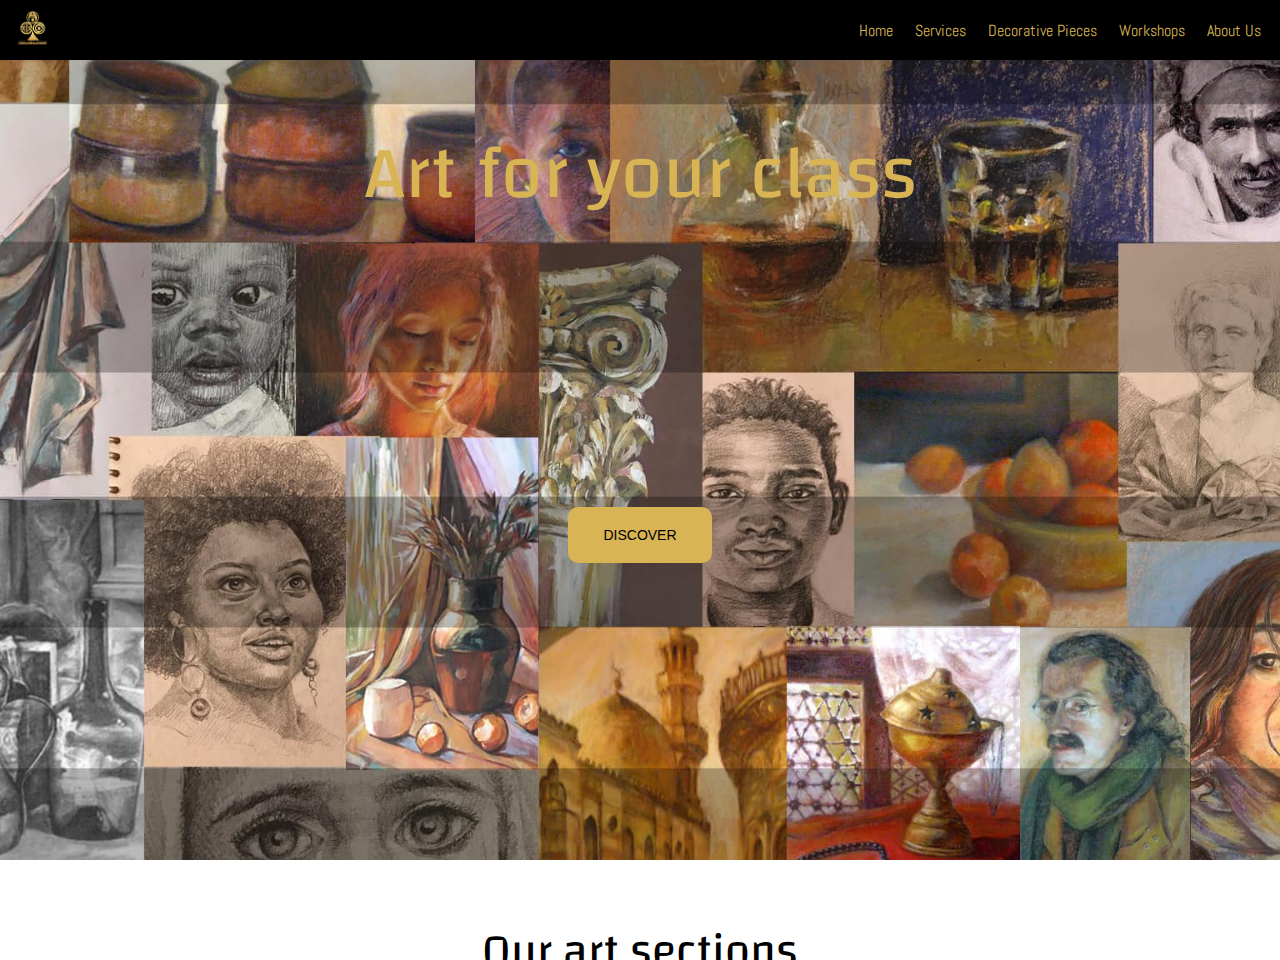
==== index.html @ 137d7d5d "feat: Add initial HTML structure and styling for Tree Artvision homepage" ====
<!DOCTYPE html>
<html>
<head>
    <title>Tree Artvision</title>
    <link rel="stylesheet" type="text/css" href="style.css">
    <link rel="preconnect" href="https://fonts.googleapis.com">
<link rel="preconnect" href="https://fonts.gstatic.com" crossorigin>
<link href="https://fonts.googleapis.com/css2?family=Changa:wght@200..800&display=swap" rel="stylesheet">
    
    
</head>
<body>
    <div class="navbar">
        <div class="navbar-container">
            <div class="left-navbar">
                <img src="./logo.jpg" class="logo"/>
            </div>
            <div class="right-navbar">
                <a href="index.html" class="nav-link">Home</a>
                <a href="about.html" class="nav-link">Services</a>
                <a href="services.html" class="nav-link">Decorative Pieces</a>
                <a href="contact.html" class="nav-link">Workshops</a>
                <a href="contact.html" class="nav-link">About Us</a>
        </div>        
    </div>
    </div>
    <div class="sections">
    <div class="home-section">
        <div class="home-container">
            <h1 class="home-title">Art for your class</h1>
            <button href="discover.html" class="button-link">
                Discover</button>
        </div>
        <div class="art-section">
            <h1 class="art-section-title" >Our art sections</h1>
            <div class="art-container-wrapper">
                <div class="art-container">
                    <div class="art-container">
                        <img src="./s11.webp" class="art-image"/>
                        <img src="./s12.webp" class="art-image"/>
                    </div>
                    <div class="container--">
                    <h3 class="art-title">Sketches</h3>
                    <p class="service-text">
                        Discover our Sketches section that includes various artworks of multiple topics and materials. Our Sketches are drawn using materials that are not capable to be used as decorations so they are not for sale.
                    </p>
                    <a class="knowMore">
                        Know more -->
                    </a></div>

            </div>
            
            <div class="art-container">
            <div class="art-container">
                <img src="./s33.webp" class="art-image"/>
                <img src="./s32.webp" class="art-image"/>
            </div>
            <div class="container--">
                <h3 class="art-title">Sketches</h3>
                <p class="service-text">
                    Discover our Sketches section that includes various artworks of multiple topics and materials. Our Sketches are drawn using materials that are not capable to be used as decorations so they are not for sale.
                </p>
                <a class="knowMore">
                    Know more -->
                </a>
            </div> 
            </div>  
                <div class="art-container">
                    <div class="art-container">
                        <img src="./s22.webp" class="art-image"/>
                        <img src="./s21.webp" class="art-image"/>
                    </div>
                    <div class="container--">
                    <h3 class="art-title">Art Workshops</h3>
                    <p class="service-text">
                        Interested in our art ? why don't you be an artist yourself ? Join our Workshops now and make you own art and let the artists increase. If you are interested to join our workshops or for any inquiries contact us.
                    </p>
                    <a class="knowMore">
                        Know more -->
                    </a></div>

            </div>

                
                


      </div>
      <div class="sketches-section">
        <h1 class="sketch-section-title">Sketches</h1>
        <div class="columns"> 
            <div class="column">     
            <p class="service-text" style="color: #565656;">
            “It took me four years to paint like Raphael, but a lifetime to paint like a child.” – Pablo Picasso
        </p>
        <img src="./66030u.jpg"/>
        <img src="./66cLyQ.jpg"/>
        <img src="./660u0g.jpg"/>
        <img src="./660CbV (1).jpg"/>

    </div>
        <div class="column" style="margin-top: -200px;">
            <img src="./66lLfn.jpg"/>
            <img src="./66lZUG.jpg"/>
            <img src="./66cNaf.jpg"/>
            <img src="./66lURR.jpg"/>
            <button href="sketchs.html" class="button-link" style="margin-top: -120px;">more sketches</button>

        </div>
        </div>

      </div>
      <div class="articles-section">
        <h1 class="art-section-title">Art Articles </h1>
            <div class="article-content">   
                <div class="article-card">  
        <img src="./pexels-photo-1566909.jpeg" class="articles-image"/>
        <h3 class="article-text">Color Theory</h3>
        <button href="#" class="button-link">
            Read article</button>
    </div>
        <div class="article-card">  
        <img src="./pexels-photo-820673.jpeg" class="articles-image"/>
        <h3 class="article-text">History of Art</h3>
        <button href="#" class="button-link">
            Read article</button>
    </div>
        <div class="article-card">
        <img src="./660u0g.jpg" class="articles-image"/>
        <h3 class="article-text">Color Types</h3>
        <button href="#" class="button-link">
            Read article</button>
    </div>


      </div>
    </div>
    <script src="script.js"></script>

</body>
</html>
---- style.css ----
@import url('https://fonts.googleapis.com/css2?family=Changa:wght@200..800&display=swap');
@import url('https://fonts.googleapis.com/css2?family=Abel&display=swap');
*{
    margin: 0;
    padding: 0;
    box-sizing: border-box;
    scroll-behavior: smooth;
}
.logo{
    height: 45px;
    width: auto;
    margin-top: 5px;
    border-radius: 10px;
}
.navbar .navbar-container .nav-link {
    text-decoration: none;
    padding: 2px 7px;
    margin: 0 2px;
    position: relative;
    cursor: pointer;
    color: #d8b454;
    overflow: hidden;
}
h3, h4, h5, h6, p, li, a, label, input, h4, h5, h6, p, li, a, label, input, td{
    font-family: 'Abel', sans-serif;
    text-decoration: none;
}
h1{
    font-family: 'Changa', sans-serif;
    font-weight: 400;
}

.navbar-container{
    display: flex;
    align-items: center;
    padding: 0 10px;
    background-color: #000000;
    color: #d8b454;
    height: 60px;
    width: 100wh;
    justify-content: space-between;
    
}
.navbar-container .nav-link:hover{
    color: #fff;
}
.sections{
    overflow-x: auto; 
    width: 100vw;
    height: 100vh;
    
}
.home-section{
    justify-content: center;
    height: 100vh;
    color: #d8b454;
    font-size: 2rem;
    font-weight: 600;
    text-align: center;
    padding-top: 5vh;
    background-image: url(./bg.jpg);
    background-size: cover;
    background-repeat: no-repeat;
    background-position: center;
    background-attachment: fixed;
}
.home-section .home-title{
    font-size: 75px;
    font-weight: 400;
    margin-bottom: 30px;
    color: #d8b454;
    font-family: 'Changa', sans-serif;

}
.button-link {
    align-self: center;
    background-color: #d8b454;
    color: #ffffff;
    font-size: 14px;
    font-weight: 500;
    padding: 1.3em 2.4em;
    position: relative;
    text-align: center;
    text-decoration: none;
    text-transform: uppercase;
    transition: opacity 300ms cubic-bezier(.694, 0, 0.335, 1), background-color 100ms cubic-bezier(.694, 0, 0.335, 1), color 100ms cubic-bezier(.694, 0, 0.335, 1);
    border-radius: 10px;
    border: 2px solid #d8b454;
    cursor: pointer;
    display: inline-block;
    margin-top: 26vh;
    color: #000;
}

.button-link:hover {
    background-color: #ffffff;
    animation: buttonHover 0.3s ease-in-out;
}

@keyframes buttonHover {
    0% {
        transform: scale(1);
    }
    50% {
        transform: scale(1.1);
    }
    100% {
        transform: scale(1);
    }
}
.art-section{
    justify-content: center;
    height: 100vh;
    color: #d8b454;
    font-size: 2rem;
    font-weight: 600;
    text-align: center;
    margin-top: 33vh;
    background-color: white;
}
.art-section{
    justify-content: center;
    height: 100vh;
    color: #d8b454;
    font-size: 2rem;
    font-weight: 600;
    text-align: center;
    margin-top: 33vh;
    background-color: white;
}
.art-section-title{
    padding: 50px;
    color: #000000;
    font-family: 'Changa', sans-serif;
    font-weight: 400;
    font-size: 45px;
}
.art-image{
    width: 100%;
    object-fit: cover;
}
.art-container {
    display: flex;
    flex-direction: column;
    align-items: center;
    color: #d8b454;
    font-size: 1.1rem;
    font-weight: 600;
    text-align: center;
    padding: 0;
    margin: 10px;
    width: 350px;
    border-radius: 10px;
    overflow: hidden; 
 }
.art-container-wrapper {
    display: flex;
    justify-content: space-around;
    align-items: flex-start;
    width: 100%;
    margin-top: -20px;
}
.service-text{
    width: 80%;
    margin-top: 10px;
    font-size: 0.95rem;
    font-weight: 600;
    text-align: center;
    margin-left: 30px;
    
  }
.container--{
    background-color: black;
    color: #d8b454;
    font-size: 1.1rem;
    font-weight: 600;
    text-align: center;
    padding: 20px;
    width: 350px;
    height: auto;
    padding: 10px 15px; 
    width: 100%;

}
.knowMore{
    color: #ffffff;
    font-size: 14px;
}
.sketch-section-title{
    padding: 60px;
    color: #000000;
    font-family: 'Changa', sans-serif;
    font-weight: 400;
    font-size: 45px;
    align-items: center;
    margin-left: -650px;
    font-family: 'Changa', sans-serif;


}
.columns{
    display: flex;
    justify-content: space-around;
    align-items: center;
    margin-top: 20px;
}
.column img{
    width: 500px;
    height: 400px;
    object-fit: cover;
    margin: 50px 0;
    border-radius: 10px;
    margin-right: 50px;
    

}
.row{
    display: flex;
    justify-content: space-around;
    align-items: center;
    margin-top: -40px;
}
.articles-image{
    width: 350px;
    height: 360px;
    object-fit: cover;
    border-radius: 10px;
    
}
.article-card{
    height: 400px;
    width: 350px;
    background-color: aquamarine;
    margin: 10px;
    border-radius: 10px;
    position: relative;
    overflow: hidden;    
}
.article-text {
    width: 100%;
    height: auto;
    padding: 20px;
    background-color: rgba(0, 0, 0, 0.6);
    position: absolute;
    bottom: 0;
    left: 0;
    display: flex;
    flex-direction: column;
    justify-content: flex-start;
    align-items: center;
    color: wheat;
    border-top-left-radius: 40px;
    border-top-right-radius: 40px;
    font-size: 1.17rem;
}
.articles-content{
    height: auto;
    width: 95%;
    display: flex;
    justify-content: center;
    align-items: center;
    flex-wrap: wrap;
    margin-top: 30px;
    padding: 0 0 90px;
}
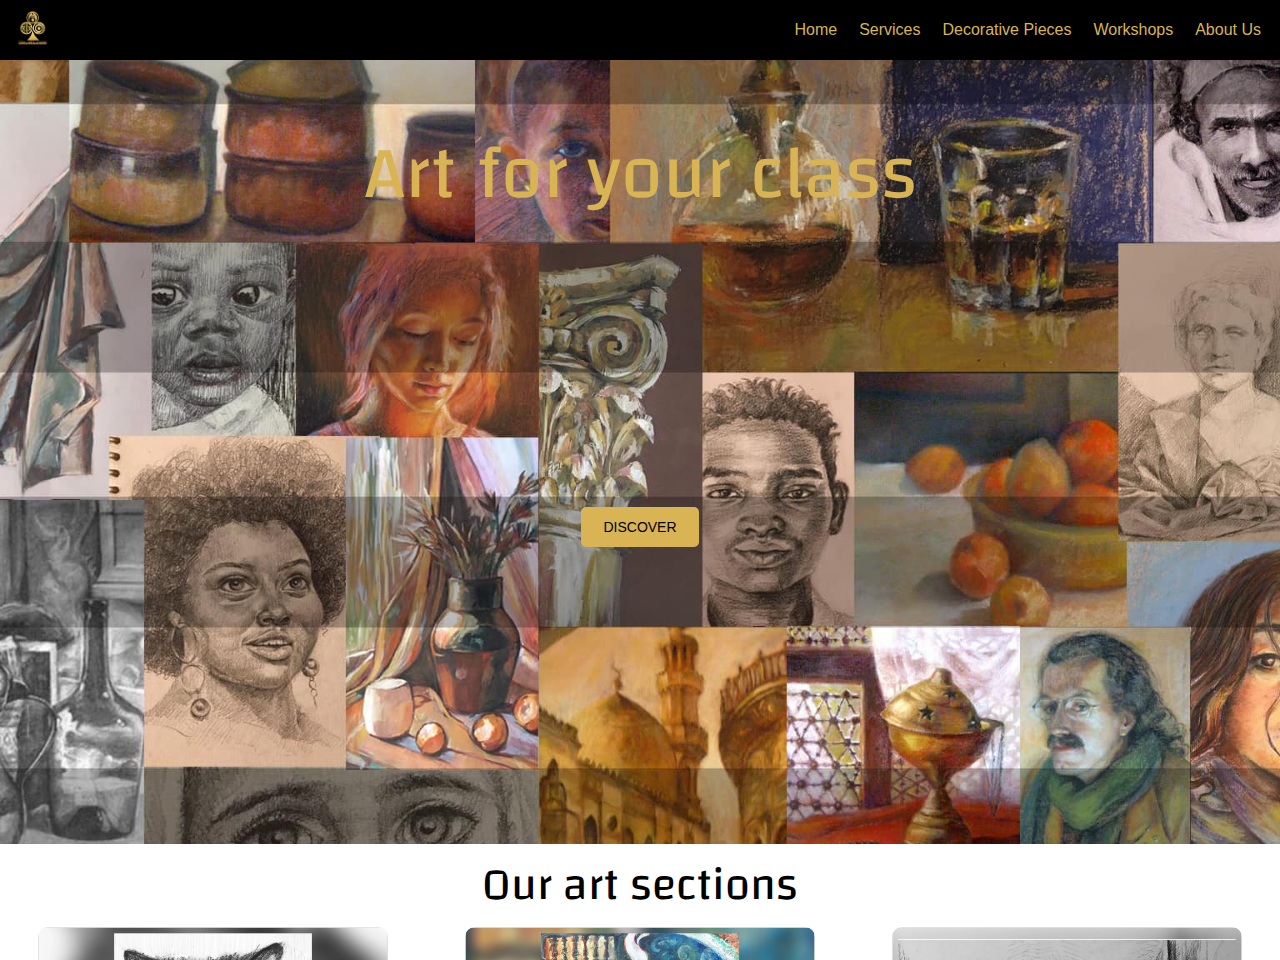
==== commit a15d2ea4: "Refactor article cards layout and styling" ====
--- a/index.html
+++ b/index.html
@@ -111,29 +111,32 @@
 
       </div>
       <div class="articles-section">
-        <h1 class="art-section-title">Art Articles </h1>
-            <div class="article-content">   
-                <div class="article-card">  
-        <img src="./pexels-photo-1566909.jpeg" class="articles-image"/>
-        <h3 class="article-text">Color Theory</h3>
-        <button href="#" class="button-link">
-            Read article</button>
+        <h1 class="art-section-title">Art Articles</h1>
+        <div class="article-content">   
+            <div class="article-card">  
+                <img src="./pexels-photo-1566909.jpeg" class="articles-image"/>   
+                <div class="article-text">
+                    <h3>Art History</h3>
+                    <button href="#" class="button-link">Read article</button>
+                </div>     
+            </div>
+            <div class="article-card">  
+                <img src="./pexels-photo-820673.jpeg" class="articles-image"/>
+                <div class="article-text">
+                    <h3>History of Art</h3>
+                    <button href="#" class="button-link">Read article</button>
+                </div>
+            </div>
+            <div class="article-card">
+                <img src="./660u0g.jpg" class="articles-image"/>
+                <div class="article-text">
+                    <h3>Color Types</h3>
+                    <button href="#" class="button-link">Read article</button>
+                </div>
+            </div>
+        </div>
     </div>
-        <div class="article-card">  
-        <img src="./pexels-photo-820673.jpeg" class="articles-image"/>
-        <h3 class="article-text">History of Art</h3>
-        <button href="#" class="button-link">
-            Read article</button>
-    </div>
-        <div class="article-card">
-        <img src="./660u0g.jpg" class="articles-image"/>
-        <h3 class="article-text">Color Types</h3>
-        <button href="#" class="button-link">
-            Read article</button>
-    </div>
-
-
-      </div>
+    
     </div>
     <script src="script.js"></script>
 
--- a/style.css
+++ b/style.css
@@ -1,5 +1,5 @@
 @import url('https://fonts.googleapis.com/css2?family=Changa:wght@200..800&display=swap');
-@import url('https://fonts.googleapis.com/css2?family=Abel&display=swap');
+
 *{
     margin: 0;
     padding: 0;
@@ -118,18 +118,8 @@
     margin-top: 33vh;
     background-color: white;
 }
-.art-section{
-    justify-content: center;
-    height: 100vh;
-    color: #d8b454;
-    font-size: 2rem;
-    font-weight: 600;
-    text-align: center;
-    margin-top: 33vh;
-    background-color: white;
-}
+
 .art-section-title{
-    padding: 50px;
     color: #000000;
     font-family: 'Changa', sans-serif;
     font-weight: 400;
@@ -214,53 +204,75 @@
     
 
 }
-.row{
+.articles-section {
+    text-align: center;
+    padding: 50px 0;
+    background-color: #f5f5f5;
+}
+
+.article-content {
     display: flex;
     justify-content: space-around;
-    align-items: center;
-    margin-top: -40px;
-}
-.articles-image{
+    flex-wrap: wrap;
+    margin-top: 30px;
+    padding-bottom: 50px;
+}
+
+.article-card {
+    position: relative;
+    background-color: #ffffff;
+    border-radius: 10px;
+    box-shadow: 0px 4px 8px rgba(0, 0, 0, 0.1);
     width: 350px;
+    margin: 20px;
+    overflow: hidden;
+    transition: transform 0.3s ease;
+}
+
+.article-card:hover {
+    transform: translateY(-10px);
+}
+
+.articles-image {
+    width: 100%;
     height: 360px;
     object-fit: cover;
-    border-radius: 10px;
-    
-}
-.article-card{
-    height: 400px;
-    width: 350px;
-    background-color: aquamarine;
-    margin: 10px;
-    border-radius: 10px;
-    position: relative;
-    overflow: hidden;    
-}
+}
+
 .article-text {
-    width: 100%;
-    height: auto;
-    padding: 20px;
-    background-color: rgba(0, 0, 0, 0.6);
     position: absolute;
     bottom: 0;
     left: 0;
-    display: flex;
-    flex-direction: column;
-    justify-content: flex-start;
-    align-items: center;
-    color: wheat;
-    border-top-left-radius: 40px;
-    border-top-right-radius: 40px;
-    font-size: 1.17rem;
-}
-.articles-content{
-    height: auto;
-    width: 95%;
-    display: flex;
-    justify-content: center;
-    align-items: center;
-    flex-wrap: wrap;
-    margin-top: 30px;
-    padding: 0 0 90px;
-}
-
+    right: 0;
+    padding: 20px;
+    background-color: rgba(0, 0, 0, 0.7); 
+    color: #d8b454;
+    font-family: 'Abel', sans-serif;
+    text-align: center;
+    height: 100px;
+}
+
+.article-card:hover .article-text {
+    opacity: 1;
+}
+
+.article-text h3 {
+    margin-bottom: 15px;
+    font-size: 1.5rem;
+}
+
+.button-link {
+    background-color: #d8b454;
+    color: #000000;
+    padding: 10px 20px;
+    border-radius: 5px;
+    text-decoration: none;
+    transition: background-color 0.3s ease;
+    cursor: pointer;
+}
+
+.button-link:hover {
+    background-color: #ffffff;
+}
+
+
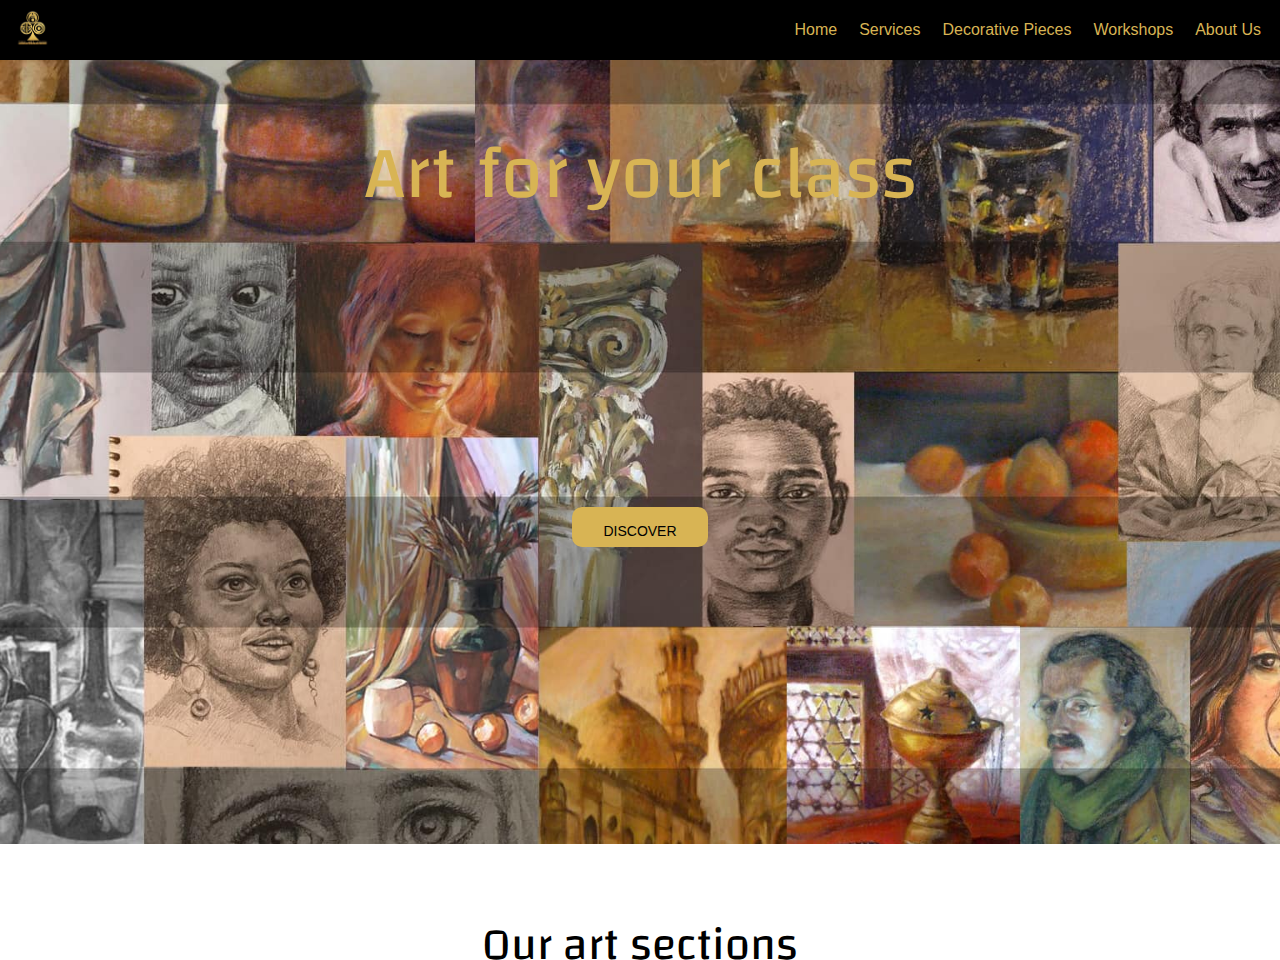
==== commit af1eaa90: "Refactor article cards layout and styling" ====
--- a/index.html
+++ b/index.html
@@ -13,7 +13,7 @@
     <div class="navbar">
         <div class="navbar-container">
             <div class="left-navbar">
-                <img src="./logo.jpg" class="logo"/>
+                <img src="./images/logo.jpg" class="logo"/>
             </div>
             <div class="right-navbar">
                 <a href="index.html" class="nav-link">Home</a>
@@ -32,12 +32,12 @@
                 Discover</button>
         </div>
         <div class="art-section">
-            <h1 class="art-section-title" >Our art sections</h1>
+            <h1 class="art-section-title" style="padding: 60px">Our art sections</h1>
             <div class="art-container-wrapper">
                 <div class="art-container">
                     <div class="art-container">
-                        <img src="./s11.webp" class="art-image"/>
-                        <img src="./s12.webp" class="art-image"/>
+                        <img src="./images/s11.webp" class="art-image"/>
+                        <img src="./images/s12.webp" class="art-image"/>
                     </div>
                     <div class="container--">
                     <h3 class="art-title">Sketches</h3>
@@ -45,30 +45,30 @@
                         Discover our Sketches section that includes various artworks of multiple topics and materials. Our Sketches are drawn using materials that are not capable to be used as decorations so they are not for sale.
                     </p>
                     <a class="knowMore">
-                        Know more -->
+                        Know more  ➝
                     </a></div>
 
             </div>
             
             <div class="art-container">
             <div class="art-container">
-                <img src="./s33.webp" class="art-image"/>
-                <img src="./s32.webp" class="art-image"/>
+                <img src="./images/s33.webp" class="art-image"/>
+                <img src="./images/s32.webp" class="art-image"/>
             </div>
             <div class="container--">
-                <h3 class="art-title">Sketches</h3>
+                <h3 class="art-title">Decorative Pieces</h3>
                 <p class="service-text">
                     Discover our Sketches section that includes various artworks of multiple topics and materials. Our Sketches are drawn using materials that are not capable to be used as decorations so they are not for sale.
                 </p>
                 <a class="knowMore">
-                    Know more -->
+                    Know more  ➝
                 </a>
             </div> 
             </div>  
                 <div class="art-container">
                     <div class="art-container">
-                        <img src="./s22.webp" class="art-image"/>
-                        <img src="./s21.webp" class="art-image"/>
+                        <img src="./images/s22.webp" class="art-image"/>
+                        <img src="./images/s21.webp" class="art-image"/>
                     </div>
                     <div class="container--">
                     <h3 class="art-title">Art Workshops</h3>
@@ -76,14 +76,10 @@
                         Interested in our art ? why don't you be an artist yourself ? Join our Workshops now and make you own art and let the artists increase. If you are interested to join our workshops or for any inquiries contact us.
                     </p>
                     <a class="knowMore">
-                        Know more -->
+                        Know more  ➝
                     </a></div>
 
             </div>
-
-                
-                
-
 
       </div>
       <div class="sketches-section">
@@ -93,17 +89,17 @@
             <p class="service-text" style="color: #565656;">
             “It took me four years to paint like Raphael, but a lifetime to paint like a child.” – Pablo Picasso
         </p>
-        <img src="./66030u.jpg"/>
-        <img src="./66cLyQ.jpg"/>
-        <img src="./660u0g.jpg"/>
-        <img src="./660CbV (1).jpg"/>
+        <img src="./images/66030u.jpg"/>
+        <img src="./images/66cLyQ.jpg"/>
+        <img src="./images/660u0g.jpg"/>
+        <img src="./images/660CbV (1).jpg"/>
 
     </div>
         <div class="column" style="margin-top: -200px;">
-            <img src="./66lLfn.jpg"/>
-            <img src="./66lZUG.jpg"/>
-            <img src="./66cNaf.jpg"/>
-            <img src="./66lURR.jpg"/>
+            <img src="./images/66lLfn.jpg"/>
+            <img src="./images/66lZUG.jpg"/>
+            <img src="./images/66cNaf.jpg"/>
+            <img src="./images/66lURR.jpg"/>
             <button href="sketchs.html" class="button-link" style="margin-top: -120px;">more sketches</button>
 
         </div>
@@ -114,28 +110,104 @@
         <h1 class="art-section-title">Art Articles</h1>
         <div class="article-content">   
             <div class="article-card">  
-                <img src="./pexels-photo-1566909.jpeg" class="articles-image"/>   
+                <img src="./images/pexels-photo-1566909.jpeg" class="articles-image"/>   
                 <div class="article-text">
                     <h3>Art History</h3>
-                    <button href="#" class="button-link">Read article</button>
-                </div>     
+                </div>                         
+                <button href="#" class="button-link">Read article</button>
             </div>
             <div class="article-card">  
-                <img src="./pexels-photo-820673.jpeg" class="articles-image"/>
+                <img src="./images/pexels-photo-820673.jpeg" class="articles-image"/>
                 <div class="article-text">
                     <h3>History of Art</h3>
-                    <button href="#" class="button-link">Read article</button>
-                </div>
+                </div>                   
+                <button href="#" class="button-link">Read article</button>
             </div>
             <div class="article-card">
-                <img src="./660u0g.jpg" class="articles-image"/>
+                <img src="./images/660u0g.jpg" class="articles-image"/>
                 <div class="article-text">
                     <h3>Color Types</h3>
-                    <button href="#" class="button-link">Read article</button>
+                </div>                    
+                <button href="#" class="button-link">Read article</button>
+            </div>
+        </div>
+        <div class="Testmonials-section">
+            <h1 class="art-section-title" style="margin-top: -40px;">Testmonials</h1>
+            <div class="testmonials-container">
+                <div class="testmonial-card">
+                    <div class="ap">
+                        ,,
+                    </div>
+                        <p class="testmonial">
+                            I wasn't interested in art that much, but after seeing these works i had the eager to discover more of this art.
+                        </p>                     
+                           <p class="refrance">`Elaria Youssif`</p>
+                        </div>
+                        <div class="testmonial-card">
+                            <div class="ap">
+                                ,,
+                            </div>
+                                <p class="testmonial">
+                                Their materials and colors quality are awesomne, i also like their details, they take care of their work details so much.
+                            </p>
+                            <p class="refrance">`Shrook Ehab`</p>
+                                </div>
+                                <div class="testmonial-card">                                        
+                                    <div class="ap">
+                                            ,,
+                                        </div>
+                                        <p class="testmonial">
+                                            i Love their interest in art, they nearly know something in every kind of art whatever it is, and they didn't stop at this point either, they still want to know more. WOW!
+                                        </p>                                 
+                                           <p class="refrance">`Omar Tamer`</p>
+
+
+
+
+        </div>
+    </div>
+    <footer>
+        <div class="footer-container">
+            <div class="footer-logo-text">
+                <img src="images/logo.jpg" alt="Tree Art Vision Logo" class="footer-logo">
+                <p class="bio">
+                    Family is like branches on a tree, we grow in different directions yet our roots remain as one..
+                    From this point, our artistic family decided to Publish our art, fill your walls with art,
+                    color your life and spread happiness.
+                </p>
+            </div>
+    
+            <!-- Contact Info Section -->
+            <div class="footer-contact-info">
+                <h3>CONTACT INFO</h3>
+                <div class="social-icons">
+                    <a href="https://www.facebook.com" target="_blank">
+                        <img src="images/facebook.webp" alt="Facebook Icon" class="social-icon">
+                    </a>
+                    <a href="https://www.instagram.com" target="_blank">
+                        <img src="images/instagram.webp" alt="Instagram Icon" class="social-icon">
+                    </a>
                 </div>
             </div>
-        </div>
-    </div>
+    
+            <!-- Main Links Section -->
+            <div class="footer-main-links">
+                <h3>MAIN LINKS</h3>
+                <ul>
+                    <li><a href="#">Home</a></li>
+                    <li><a href="#">Sketches</a></li>
+                    <li><a href="#">Decorative Pieces</a></li>
+                    <li><a href="#">Workshops</a></li>
+                    <li><a href="#">About</a></li>
+                </ul>
+            </div>
+        </div>
+    
+        <!-- Footer Bottom Section -->
+        <div class="footer-bottom">
+            <p>Copyright ©2022 All rights reserved to Tree Art Vision.</p>
+        </div>
+    </footer>
     
     </div>
     <script src="script.js"></script>
--- a/style.css
+++ b/style.css
@@ -4,7 +4,23 @@
     margin: 0;
     padding: 0;
     box-sizing: border-box;
+    
+}
+html {
     scroll-behavior: smooth;
+}
+::-webkit-scrollbar {
+    width: 10px; 
+    height: 10px; 
+}
+
+::-webkit-scrollbar-track {
+    background: #ffffff; 
+}
+
+::-webkit-scrollbar-thumb {
+    background: #000000; 
+    border-radius: 10px;
 }
 .logo{
     height: 45px;
@@ -37,7 +53,7 @@
     background-color: #000000;
     color: #d8b454;
     height: 60px;
-    width: 100wh;
+    width: 100vw; 
     justify-content: space-between;
     
 }
@@ -45,10 +61,9 @@
     color: #fff;
 }
 .sections{
-    overflow-x: auto; 
+    overflow-x: hidden; 
     width: 100vw;
     height: 100vh;
-    
 }
 .home-section{
     justify-content: center;
@@ -58,7 +73,7 @@
     font-weight: 600;
     text-align: center;
     padding-top: 5vh;
-    background-image: url(./bg.jpg);
+    background-image: url(./images/bg.jpg);
     background-size: cover;
     background-repeat: no-repeat;
     background-position: center;
@@ -78,7 +93,7 @@
     color: #ffffff;
     font-size: 14px;
     font-weight: 500;
-    padding: 1.3em 2.4em;
+    padding: 1.0em 2.1em;
     position: relative;
     text-align: center;
     text-decoration: none;
@@ -90,6 +105,8 @@
     display: inline-block;
     margin-top: 26vh;
     color: #000;
+    font-family: 'Abel', sans-serif;
+    height: 40px;
 }
 
 .button-link:hover {
@@ -148,16 +165,25 @@
     justify-content: space-around;
     align-items: flex-start;
     width: 100%;
-    margin-top: -20px;
+    margin-top: -10px;
+}
+.art-title{
+    font-size: 1.1rem;
+    font-weight: 560;
+    text-align: center;
+    width: 350px;
+    height: auto;
+    padding: 10px 15px; 
+    width: 100%;
 }
 .service-text{
     width: 80%;
     margin-top: 10px;
-    font-size: 0.95rem;
-    font-weight: 600;
+    font-size: 0.85rem;
+    font-weight: 400;
     text-align: center;
     margin-left: 30px;
-    
+    font-family: 'Abel', sans-serif;
   }
 .container--{
     background-color: black;
@@ -175,6 +201,7 @@
 .knowMore{
     color: #ffffff;
     font-size: 14px;
+    font-weight: 480;
 }
 .sketch-section-title{
     padding: 60px;
@@ -207,7 +234,6 @@
 .articles-section {
     text-align: center;
     padding: 50px 0;
-    background-color: #f5f5f5;
 }
 
 .article-content {
@@ -216,6 +242,7 @@
     flex-wrap: wrap;
     margin-top: 30px;
     padding-bottom: 50px;
+
 }
 
 .article-card {
@@ -224,9 +251,11 @@
     border-radius: 10px;
     box-shadow: 0px 4px 8px rgba(0, 0, 0, 0.1);
     width: 350px;
+    height: 350px;
     margin: 20px;
     overflow: hidden;
     transition: transform 0.3s ease;
+
 }
 
 .article-card:hover {
@@ -237,8 +266,13 @@
     width: 100%;
     height: 360px;
     object-fit: cover;
-}
-
+    border-radius: 10px 10px 0 0;
+}
+.article-card button{
+     position: absolute;
+    bottom: 15px;
+    right: 95px;
+  }
 .article-text {
     position: absolute;
     bottom: 0;
@@ -257,22 +291,198 @@
 }
 
 .article-text h3 {
+    font-size: 1.1rem;
+    font-weight: 550;
+    margin-top: -5px;
+}
+.column :hover{
+    filter: grayscale(100%);
+    transition: 1.2s;
+     
+}
+.Testmonials-section{
+    color: #d8b454;
+    font-size: 1.1rem;
+    font-weight: 600;
+    text-align: center;
+    padding: 20px;
+    width: 350px;
+    height: auto;
+    padding: 10px 15px; 
+    width: 100%;
+    margin-top: 50px;
+}
+.testmonials-container{
+    display: flex;
+    justify-content: space-around;
+    align-items: center;
+    margin-top: 20px;
+}
+.testmonial-card{
+    width: 400px;
+    height: 300px;
+    background-color: rgba(0, 0, 0, 0.9);
+    margin: 10px;
+    clip-path: polygon(25% 0%, 100% 0%, 75% 100%, 0% 100%);
+    display: flex;
+    justify-content: center;
+    flex-direction: column;
+    position: relative;
+    align-items: center;
+    padding: 20px 0;
+}
+
+.testmonials-container {
+    display: flex;
+    justify-content: center;
+    align-items: center;
+    flex-wrap: wrap;
+}
+.testmonial-card p{
+    width: 55%;
+    text-align: justify;
+    text-justify: inter-cluster;
+    text-indent: 20px;
+    color: #d8b454;
+    font-family: 'Abel', sans-serif;
+    font-size: 0.9rem;
+    font-style: italic;
+    font-weight: 400;
+
+}
+.testmonial-card:hover{
+    transform: translateY(-10px);
+    border: 2px dotted #d8b454;
+}
+.ap{
+        font-size: 75px;
+        color: #d8b454;
+        text-align: center;
+        transform: rotate(185deg);
+        font-weight: 900;
+        position: relative;
+        right: 70px;
+        top: 20px;    
+    }
+    .refrance{
+        font-size: 75px;
+        color: #d8b454;
+        text-align: center;
+        font-weight: 900;
+        position: relative;
+        left: 70px;
+        top: 30px;    
+    }
+    .art-container,
+.article-card {
+    opacity: 0;
+    transform: translateY(50px);
+    transition: opacity 0.6s ease-out, transform 0.6s ease-out;
+}
+
+.art-container.visible,
+.article-card.visible {
+    opacity: 1;
+    transform: translateY(0);
+}
+footer {
+    background-color: #000;
+    color: #fff;
+    padding: 40px 20px;
+    text-align: center;
+    font-family: 'Arial', sans-serif;
+    margin-bottom: -100px;
+    margin-top: 60px;
+}
+
+.footer-container {
+    display: flex;
+    justify-content: space-between;
+    align-items: flex-start;
+    max-width: 1200px;
+    margin: 0 auto;
+    padding-bottom: 20px;
+    border-bottom: 1px solid #fff;
+}
+
+.footer-logo-text, .footer-contact-info, .footer-main-links {
+    flex: 1;
+    margin: 0 20px;
+}
+
+.footer-logo {
+    margin-bottom: 10px;
+    max-width: 80px;
+    margin-top: 30px;
+
+}
+
+.footer-logo-text p {
+    font-size: 16px;
+    line-height: 1.6;
+}
+
+.footer-contact-info h3, .footer-main-links h3 {
+    font-size: 18px;
     margin-bottom: 15px;
-    font-size: 1.5rem;
-}
-
-.button-link {
-    background-color: #d8b454;
-    color: #000000;
-    padding: 10px 20px;
-    border-radius: 5px;
+}
+.footer-contact-info , .footer-main-links{
+    margin-top: 20px;
+}
+
+.social-icons {
+    display: flex;
+    justify-content: center;
+    gap: 15px;
+}
+
+.social-icon {
+    width: 40px;
+    height: 40px;
+    background-color: #fff;
+    border-radius: 50%;
+}
+.footer-main-links{
+    text-align: left;
+    font-size: 0.7rem;
+    font-weight: 400;
+}
+
+.footer-main-links ul {
+    list-style: none;
+    padding: 0;
+}
+
+.footer-main-links ul li {
+    margin: 8px 0;
+}
+
+.footer-main-links ul li a {
+    color: #fff;
     text-decoration: none;
-    transition: background-color 0.3s ease;
-    cursor: pointer;
-}
-
-.button-link:hover {
-    background-color: #ffffff;
-}
-
-
+    font-size: 16px;
+}
+
+.footer-bottom {
+    margin-top: 20px;
+}
+
+.footer-bottom p {
+    margin: 0;
+    font-size: 13px;
+    line-height: 1.6;
+    font-weight: 300;
+}
+.bio{
+    color: #ffffff;
+    font-size: 0.7rem;
+    font-weight: 400;
+    text-align: left;
+    padding: 20px;
+    width: 350px;
+    height: auto;
+    padding: 10px 15px; 
+    width: 100%;
+    margin-top: 15px;
+}
+
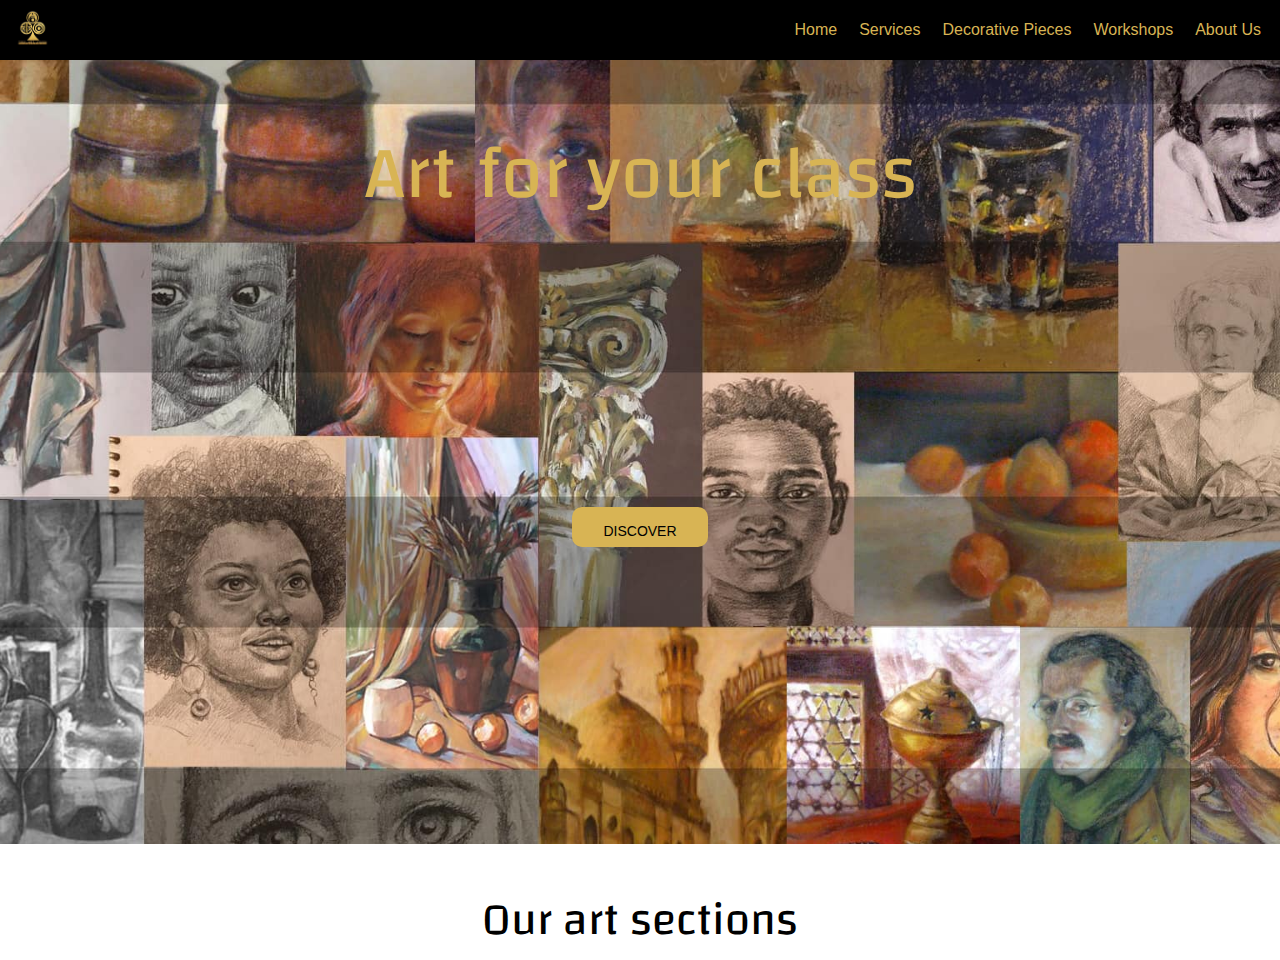
==== commit 34a7fb6b: "refactor: update navbar and footer HTML structure and styling" ====
--- a/index.html
+++ b/index.html
@@ -9,31 +9,18 @@
     
     
 </head>
-<body>
-    <div class="navbar">
-        <div class="navbar-container">
-            <div class="left-navbar">
-                <img src="./images/logo.jpg" class="logo"/>
-            </div>
-            <div class="right-navbar">
-                <a href="index.html" class="nav-link">Home</a>
-                <a href="about.html" class="nav-link">Services</a>
-                <a href="services.html" class="nav-link">Decorative Pieces</a>
-                <a href="contact.html" class="nav-link">Workshops</a>
-                <a href="contact.html" class="nav-link">About Us</a>
-        </div>        
-    </div>
-    </div>
+    <body>
+    <div id="navbar"></div>
     <div class="sections">
     <div class="home-section">
         <div class="home-container">
             <h1 class="home-title">Art for your class</h1>
-            <button href="discover.html" class="button-link">
-                Discover</button>
+            <a href="#art-sections" class="button-link" target="_parent">
+                Discover</a>
         </div>
-        <div class="art-section">
-            <h1 class="art-section-title" style="padding: 60px">Our art sections</h1>
-            <div class="art-container-wrapper">
+        <div class="art-section" >
+            <h1 class="art-section-title" style="padding: 35px" id="art-sections">Our art sections</h1>
+            <div class="art-container-wrapper" >
                 <div class="art-container">
                     <div class="art-container">
                         <img src="./images/s11.webp" class="art-image"/>
@@ -159,58 +146,12 @@
                                         <p class="testmonial">
                                             i Love their interest in art, they nearly know something in every kind of art whatever it is, and they didn't stop at this point either, they still want to know more. WOW!
                                         </p>                                 
-                                           <p class="refrance">`Omar Tamer`</p>
-
-
-
-
+     <p class="refrance">`Omar Tamer`</p>
         </div>
     </div>
-    <footer>
-        <div class="footer-container">
-            <div class="footer-logo-text">
-                <img src="images/logo.jpg" alt="Tree Art Vision Logo" class="footer-logo">
-                <p class="bio">
-                    Family is like branches on a tree, we grow in different directions yet our roots remain as one..
-                    From this point, our artistic family decided to Publish our art, fill your walls with art,
-                    color your life and spread happiness.
-                </p>
-            </div>
+    </div>
+    <div id="footer"></div>
+    <script src="script.js"></script>
     
-            <!-- Contact Info Section -->
-            <div class="footer-contact-info">
-                <h3>CONTACT INFO</h3>
-                <div class="social-icons">
-                    <a href="https://www.facebook.com" target="_blank">
-                        <img src="images/facebook.webp" alt="Facebook Icon" class="social-icon">
-                    </a>
-                    <a href="https://www.instagram.com" target="_blank">
-                        <img src="images/instagram.webp" alt="Instagram Icon" class="social-icon">
-                    </a>
-                </div>
-            </div>
-    
-            <!-- Main Links Section -->
-            <div class="footer-main-links">
-                <h3>MAIN LINKS</h3>
-                <ul>
-                    <li><a href="#">Home</a></li>
-                    <li><a href="#">Sketches</a></li>
-                    <li><a href="#">Decorative Pieces</a></li>
-                    <li><a href="#">Workshops</a></li>
-                    <li><a href="#">About</a></li>
-                </ul>
-            </div>
-        </div>
-    
-        <!-- Footer Bottom Section -->
-        <div class="footer-bottom">
-            <p>Copyright ©2022 All rights reserved to Tree Art Vision.</p>
-        </div>
-    </footer>
-    
-    </div>
-    <script src="script.js"></script>
-
 </body>
 </html>--- a/style.css
+++ b/style.css
@@ -59,6 +59,10 @@
 }
 .navbar-container .nav-link:hover{
     color: #fff;
+}
+.nav-link:hover::after {
+    width: 100%;
+    transition: width 0.3s;
 }
 .sections{
     overflow-x: hidden; 
@@ -255,9 +259,15 @@
     margin: 20px;
     overflow: hidden;
     transition: transform 0.3s ease;
-
-}
-
+    opacity: 0;
+    transform: translateY(50px);
+    transition: opacity 0.6s ease-out, transform 0.6s ease-out;
+
+}
+.card.visible {
+    opacity: 1;
+    transform: translateY(0);
+}
 .article-card:hover {
     transform: translateY(-10px);
 }
@@ -485,4 +495,64 @@
     width: 100%;
     margin-top: 15px;
 }
-
+.heading-title{
+    text-align: center;
+    font-size: 2.7rem;
+    margin-top: 20px;
+
+}
+.artwork-section p{
+    text-align: center;
+    align-items: center;
+    justify-content: center;
+    margin-left: 120px;
+}
+.art-piece img{
+    height: 100%;
+    width: auto;
+    object-fit: cover;
+}
+.art-piece:hover .galary-layer {
+    opacity: 1;
+
+}
+.galary-layer{
+    height: 100%;
+    width: 100%;
+    position: absolute;
+    background-color: rgba(0, 0, 0, 0.7);
+    z-index: 5;
+    top: 0;
+    left: 0;
+    opacity: 0;
+    transition: 0.8s;
+    display: flex;
+    flex-direction: column;
+    justify-content: center;
+    align-items: center;
+    color: white;
+}
+.gallery-layer p {
+    margin: 10px;
+    width: 85%;
+    text-align: center;
+}
+
+.button-link span {
+        z-index: 1;
+        position: relative;
+        color: black;
+    }
+.art-piece {
+        width: auto;
+        max-width: 600px;
+        border-radius: 15px;
+        height: 500px;
+        overflow: hidden;
+        position: relative;
+        color: white;
+        margin: 20px 10px;
+        display: flex;
+        justify-content: center;
+        box-shadow: rgb(0, 0, 0) 0px 3px 8px 1px;
+    }